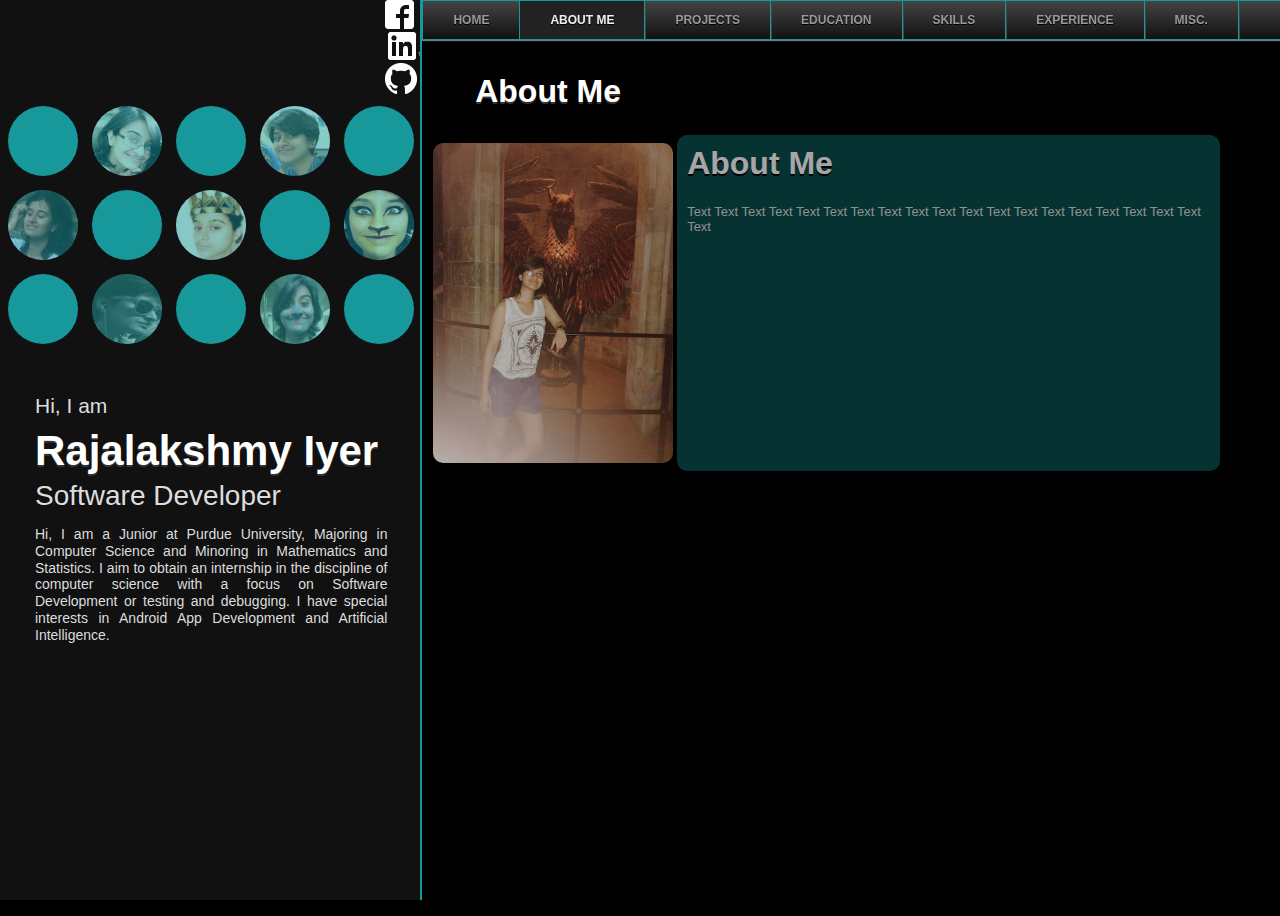
==== about.html @ 05690beb "updated skills page error" ====
<html>

	<head>
		<meta http-equiv="Content-Type" content="text/html; charset=iso-8859-1">
		<title>Rajalakshmy Iyer</title>
		<link href="hStyle.css" rel="stylesheet" type="text/css">
	</head>

	<body>

		<div id="main">
		<!-- Header -->
						<div>
						<a style="padding-left: 27.5em;" target="_blank" title="find me on Facebook" href="https://www.facebook.com/supriya.iyer.16"><img alt="follow me on facebook" src="FB-f-Logo__white_29.png" border=0></a>
						<a style="padding-left: 27.7em; " target="_blank" title="find me on LinkedIn" href="https://www.linkedin.com/in/rajalakshmy-iyer-6a74203a "><img alt="follow me on linkedin" src="In-White-28px-TM.png" border=0></a>
						<a style="padding-left: 27.5em; " target="_blank" title="find me on Github" href="https://github.com/iyer18"><img alt="follow me on github" src="GitHub-Mark-Light-32px.png" border=0></a>
						</div>
						<div>
							<table style="width:100%;">
							  <tr>
							    <th><div id="circle"></div></th>
							    <th><div id="circle">
								<img style="width: 70px; height:70px; border-radius: 50%; opacity: 0.5;" src="images/IMG_6390.jpg"></div></th> 
							    <th><div id="circle"></div></th>
							    <th><div id="circle">
								<img style="width: 70px; height:70px; border-radius: 50%; opacity: 0.5;" src="images/IMG_3269.jpg"></div></th> 
							    <th><div id="circle"></div></th>
							  </tr>
							  <tr>
							    <td><div id="circle">
								<img style="width: 70px; height:70px; border-radius: 50%; opacity: 0.5;" src="images/IMG_7137.jpg"></div></td>
							    <td><div id="circle"></div></td> 
							    <td><div id="circle">
								<img style="width: 70px; height:70px; border-radius: 50%; opacity: 0.5;" src="images/IMG_6362.jpg"></div></td>
							    <th><div id="circle"></div></th> 
							    <th><div id="circle">
								<img style="width: 70px; height:70px; border-radius: 50%; opacity: 0.5;" src="images/IMG_5971.jpg"></div></th>
							  </tr>
							  <tr>
							    <td><div id="circle"></div></td>
							    <td><div id="circle">
								<img style="width: 70px; height:70px; border-radius: 50%; opacity: 0.5;" src="images/IMG_6397.jpg"></div></td> 
							    <td><div id="circle"></div></td>
							    <th><div id="circle">
								<img style="width: 70px; height:70px; border-radius: 50%; opacity: 0.5;" src="images/IMG_5678.jpg"></div></th> 
							    <th><div id="circle"></div></th>
							  </tr>
							</table>
						</div>

						<header id="header">
						<h3> Hi, I am </h3>
						<h1>Rajalakshmy Iyer</h1>
						<h2>Software Developer</h2>
						<p>Hi, I am a Junior at Purdue University, Majoring in Computer Science and Minoring in Mathematics and Statistics. I aim to obtain an internship in the discipline of computer science with a focus on Software Development or testing and debugging. I have special interests in Android App Development and Artificial Intelligence.</p>
						</header>


		</div>
		<div id="top">
			<ul id="menu">
	    		<li><a href="index.html">Home</a></li>
			    <li><a class="active" href="about.html">About Me</a></li>
	    		<li><a href="projects.html" data-transition="turn">Projects</a></li>
			    <li><a href="edu.html">Education</a></li>
			    <li><a href="skills.html">Skills</a></li>
			    <li><a href="exp.html">Experience</a></li>
			    <li><a href="misc.html">Misc.</a></li>


			</ul>

		</div>
		

		<div id="side">
			<div id="page2">
				<table>
				  	<tr>
				  		<th><h1>About Me</h1></th>
						<th></th>
				  	</tr>
				  	<tr>
					  	<td>
							<img style="margin-left:10px; height:20em; border-radius: 10px; opacity: 0.7;display: inline-block;float: left;" src="images/IMG_4075.jpg">	</td>
						<td>

							<div id="contentBox">
								<h1>About Me </h1>
								<p>Text Text Text Text Text Text Text Text Text Text Text Text Text Text Text Text Text Text Text Text <br><br><br><br><br><br><br><br><br><br><br></p>
							</div> </td>
					</tr>
				</table>
				<br><br><br>
			</div>
		</div>		
	</body>

</html>

<!--<ul>
								<li>&#9990 Call:	(765)-479-5419  </li>
								<li>&#9993 Email: iyer18@purdue.edu</li>
								<li>&#9997 Address:	Room 219, Wiley Hall,<br>500 North Martin Jischke Drive, <br>West Lafayette, IN 47906-4227</li>
								<li>&#9814 GPA: 3.61/4.00</li>
							</ul>
							<div id="centerDoc">
			<h1>Projects!</h1>
			<p>Hi, I am a Junior at Purdue University, Majoring in Computer Science and Minoring in Mathematics and Statistics. I aim to obtain an internship in the discipline of computer science with a focus on Software development, product development or testing and debugging. I have  special interests in IOS App Development and Artificial Intelligence.</p>
			<p> Thank you for taking to time to search me up, and I hope this website provides you with what you are looking for. Please take a look at the projects section to see my work.<br><br><br><br><br><br><br><br><br></p>
		</div>

		<div id="info">
			<ul> 
				<li style="padding: 20px 30px;">&#9990 Call:	(765)-479-5419  </li>
				<li style="padding: 20px 30px;">&#9993 Email: iyer18@purdue.edu</li>
				<li style="padding: 20px 30px;">&#9997 Address:	Room 219, Wiley Hall,<br>500 North Martin Jischke Drive, <br>West Lafayette, IN 47906-4227</li>
				<li style="padding: 20px 30px;">&#9814 GPA: 3.61/4.00</li>

			</ul>
		</div>

		
		<div id="name">
			<h1>Rajalakshmy Iyer<br><span style="font-size: 13px; color: #aaaaaa">Software Developer</span></h1>
		</div>
							-->
---- hStyle.css ----
/* Generic Selectors */

body {
	font-family: Helvetica, "Helvetica", Helvetica, sans-serif;
	font-size: 14px;
	color: #262275;
	background-color: #000000;
	height: 100%;
}
p {
	width: 95%;
}
h1 {
    text-shadow: 0 2px 0 #333;
    color: #fff;
}

img: {
    border-radius: 50%;
}
hr { 
    margin-left: -25em;
    margin-right:0;
    border: 1px solid #17999b;
}
table {
    width: 99%;
}



/************************* ID's *************************/


#top {
    position: fixed;
    top:0;
	margin-left: 29.6em;
    background-color: #000000;
}
#side {
    position: absolute;
    top: 2em; 
    left:30em;
    z-index: -1;
    background-color: #000;

}

/************************* Pages *************************/
#page1 {
    margin-left: 19em; 

}
#page2 {
    margin-top: 3em; 

}
#page3 {
    margin-top: 3em; 
    text-align: left;



}

/************************* Content Box *************************/

#contentBox {
    height: 21em;
    width: 100%;
    background-color: rgba(23, 153, 155, 0.5);
    opacity: 0.65;
    border-radius: 10px;

}
#contentBox h1{
    padding-right: 10px;
    padding-top: 10px;
    padding-left: 10px;
    text-shadow: 0 2px 0 #000;
    color: #fff;    
}
#contentBox h2{
    padding-right: 10px;
    padding-top: 10px;
    padding-left: 10px;
    text-shadow: 0 2px 0 #000;
    color: #fff;    
}
#contentBox h5{

    padding-left: 10px;
    padding-right: 10px;
    text-shadow: 0 1px 0 #000;
    color: #eee;    
}
#contentBox p{
    font-size: 13px; 
    padding-left: 10px;
    color: #ddd;
}

/************************* Menu Bar *************************/

#menu, #menu ul {
    margin: 0;
    padding: 0;
    list-style: none;
}
#menu {
    width: 110%;
    margin: 0px auto;
    border: 1px solid #17999b;
    background-color: #111;
    background-image: linear-gradient(#444, #111);
    box-shadow: 0 1px 1px #777;
}
#menu:before,
#menu:after {
    content: "";
    display: table;
}

#menu:after {
    clear: both;
}

#menu {
    zoom:1;
}
#menu li {
    float: left;
    border-right: 1px solid #17999b;
    box-shadow: 1px 0 0 #444;
    position: relative;
}

#menu a {
    float: left;
    padding: 12px 30px;
    color: #999;
    text-transform: uppercase;
    font: bold 12px Arial, Helvetica;
    text-decoration: none;
    text-shadow: 0 1px 0 #000;
}

#menu li:hover > a {
    color: #fafafa;
}

*html #menu li a:hover { /* IE6 only */
    color: #fafafa;
}
#menu ul {
    margin: 20px 0 0 0;
    _margin: 0; /*IE6 only*/
    opacity: 0;
    visibility: hidden;
    position: absolute;
    top: 38px;
    left: 0;
    z-index: 1;    
    background: #444;   
    background: linear-gradient(#444, #111);
    box-shadow: 0 -1px 0 rgba(255,255,255,.3);  
    border-radius: 3px;
    transition: all .2s ease-in-out;
}

#menu li:hover > ul {
    opacity: 1;
    visibility: visible;
    margin: 0;
}

#menu ul ul {
    top: 0;
    left: 150px;
    margin: 0 0 0 20px;
    _margin: 0; /*IE6 only*/
    box-shadow: -1px 0 0 rgba(255,255,255,.3);      
}

#menu ul li {
    float: none;
    display: block;
    border: 0;
    _line-height: 0; /*IE6 only*/
    box-shadow: 0 1px 0 #111, 0 2px 0 #17999b;
}

#menu ul li:last-child {   
    box-shadow: none;    
}

#menu ul a {    
    padding: 10px;
    width: 130px;
    _height: 10px; /*IE6 only*/
    display: block;
    white-space: nowrap;
    float: none;
    text-transform: none;
}

#menu ul a:hover {
    background-color: #0186ba;
    background-image: linear-gradient(#04acec, #0186ba);
}
#menu ul li:first-child > a {
    border-radius: 3px 3px 0 0;
}

#menu ul li:first-child > a:after {
    content: '';
    position: absolute;
    left: 10px;
    top: -6px;
    border-left: 6px solid transparent;
    border-right: 6px solid transparent;
    border-bottom: 6px solid #444;
}

#menu ul ul li:first-child a:after {
    left: -6px;
    top: 50%;
    margin-top: -6px;
    border-left: 0; 
    border-bottom: 6px solid transparent;
    border-top: 6px solid transparent;
    border-right: 6px solid #3b3b3b;
}

#menu ul li:first-child a:hover:after {
    border-bottom-color: #04acec; 
}

#menu ul ul li:first-child a:hover:after {
    border-right-color: #0299d3; 
    border-bottom-color: transparent;   
}

#menu ul li:last-child > a {
    border-radius: 0 0 3px 3px;
}
#menu .active {
    background-color: #222;
    color: #eee;
}

/************************* Side Bar *************************/


#main {
		position: fixed;
		top: 0;
		width: 30em;
		height: 100%;
		/*background-image: url("IMG_4075.jpg");*/
		background: #111111;
		outline: 0;
		text-align: left;
		visibility: visible;
		z-index: 10000;
		left: 0;
		font-family:  Helvetica, sans-serif;
		font-weight: 400;
		font-size: 1em;
		color: #17999b;
		border-right: 2px solid #17999b;
		overflow:hidden;

}

#header {
	font-weight: 400;
	line-height: 0.5;
	margin-top: 1em;
	margin-left: 1.5em;
	color: #dddddd;
	padding: 1em 1em 1em 1em ;

}
#header h1 {
	font-size: 3em;
	font-weight: 700;
}
#header h2 {
	font-size: 2em;
	font-weight: 500;
}
#header h3 {
	font-size: 1.5em;
	font-weight: 300;
}
#header p {
	line-height: 1.2em;
	text-align: justify;
}
#images {
	margin-top: 5em;
	background: #17999b;
}
#circle {
	width: 70px;
	height: 70px;
	background: #17999b;
	-moz-border-radius: 50px;
	-webkit-border-radius: 50px;
	border-radius: 50px;
	margin: 5px;

}
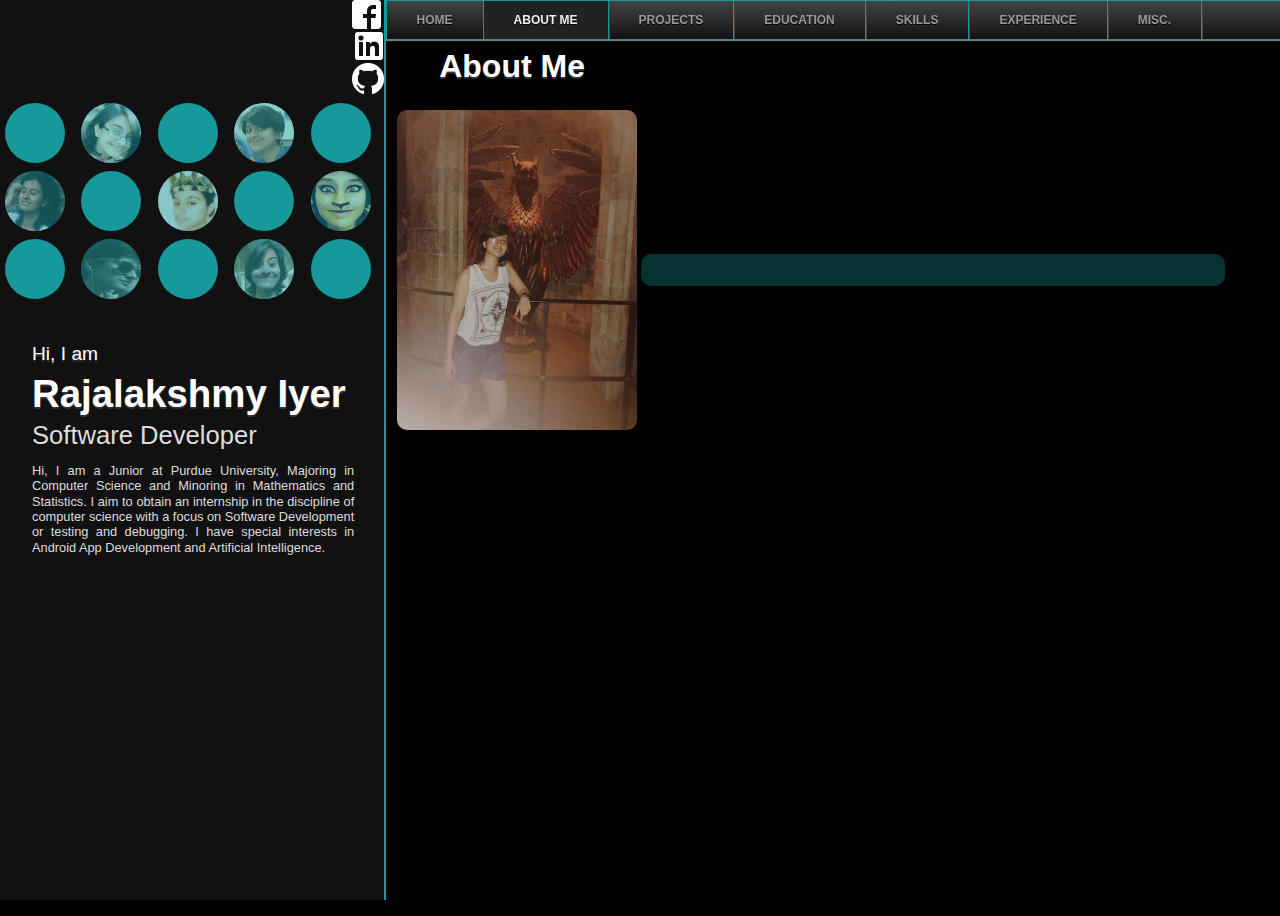
==== commit b6a50012: "resized and wrapped" ====
--- a/about.html
+++ b/about.html
@@ -20,29 +20,29 @@
 							  <tr>
 							    <th><div id="circle"></div></th>
 							    <th><div id="circle">
-								<img style="width: 70px; height:70px; border-radius: 50%; opacity: 0.5;" src="images/IMG_6390.jpg"></div></th> 
+								<img style="width: 60px; height:60px; border-radius: 50%; opacity: 0.5;" src="images/IMG_6390.jpg"></div></th> 
 							    <th><div id="circle"></div></th>
 							    <th><div id="circle">
-								<img style="width: 70px; height:70px; border-radius: 50%; opacity: 0.5;" src="images/IMG_3269.jpg"></div></th> 
+								<img style="width: 60px; height:60px; border-radius: 50%; opacity: 0.5;" src="images/IMG_3269.jpg"></div></th> 
 							    <th><div id="circle"></div></th>
 							  </tr>
 							  <tr>
 							    <td><div id="circle">
-								<img style="width: 70px; height:70px; border-radius: 50%; opacity: 0.5;" src="images/IMG_7137.jpg"></div></td>
+								<img style="width: 60px; height:60px; border-radius: 50%; opacity: 0.5;" src="images/IMG_7137.jpg"></div></td>
 							    <td><div id="circle"></div></td> 
 							    <td><div id="circle">
-								<img style="width: 70px; height:70px; border-radius: 50%; opacity: 0.5;" src="images/IMG_6362.jpg"></div></td>
+								<img style="width: 60px; height:60px; border-radius: 50%; opacity: 0.5;" src="images/IMG_6362.jpg"></div></td>
 							    <th><div id="circle"></div></th> 
 							    <th><div id="circle">
-								<img style="width: 70px; height:70px; border-radius: 50%; opacity: 0.5;" src="images/IMG_5971.jpg"></div></th>
+								<img style="width: 60px; height:60px; border-radius: 50%; opacity: 0.5;" src="images/IMG_5971.jpg"></div></th>
 							  </tr>
 							  <tr>
 							    <td><div id="circle"></div></td>
 							    <td><div id="circle">
-								<img style="width: 70px; height:70px; border-radius: 50%; opacity: 0.5;" src="images/IMG_6397.jpg"></div></td> 
+								<img style="width: 60px; height:60px; border-radius: 50%; opacity: 0.5;" src="images/IMG_6397.jpg"></div></td> 
 							    <td><div id="circle"></div></td>
 							    <th><div id="circle">
-								<img style="width: 70px; height:70px; border-radius: 50%; opacity: 0.5;" src="images/IMG_5678.jpg"></div></th> 
+								<img style="width: 60px; height:60px; border-radius: 50%; opacity: 0.5;" src="images/IMG_5678.jpg"></div></th> 
 							    <th><div id="circle"></div></th>
 							  </tr>
 							</table>
--- a/hStyle.css
+++ b/hStyle.css
@@ -14,6 +14,10 @@
     text-shadow: 0 2px 0 #333;
     color: #fff;
 }
+h3 {
+    text-shadow: 0 2px 0 #333;
+    color: #fff;
+}
 
 img: {
     border-radius: 50%;
@@ -35,29 +39,29 @@
 #top {
     position: fixed;
     top:0;
-	margin-left: 29.6em;
+	margin-left: 29.5%;
     background-color: #000000;
+    min-width: 600px;
 }
 #side {
     position: absolute;
-    top: 2em; 
-    left:30em;
+    top: 2vh; 
+    left:30vw;
     z-index: -1;
     background-color: #000;
-
 }
 
 /************************* Pages *************************/
 #page1 {
-    margin-left: 19em; 
+    margin-left: 45vh; 
 
 }
 #page2 {
-    margin-top: 3em; 
+    margin-top: 3vh; 
 
 }
 #page3 {
-    margin-top: 3em; 
+    margin-top: 3vh; 
     text-align: left;
 
 
@@ -67,11 +71,12 @@
 /************************* Content Box *************************/
 
 #contentBox {
-    height: 21em;
+    height: 2em;
     width: 100%;
     background-color: rgba(23, 153, 155, 0.5);
     opacity: 0.65;
     border-radius: 10px;
+    overflow-y: auto;
 
 }
 #contentBox h1{
@@ -96,7 +101,7 @@
     color: #eee;    
 }
 #contentBox p{
-    font-size: 13px; 
+    font-size: 14px; 
     padding-left: 10px;
     color: #ddd;
 }
@@ -256,7 +261,7 @@
 #main {
 		position: fixed;
 		top: 0;
-		width: 30em;
+		width: 30vw;
 		height: 100%;
 		/*background-image: url("IMG_4075.jpg");*/
 		background: #111111;
@@ -267,10 +272,10 @@
 		left: 0;
 		font-family:  Helvetica, sans-serif;
 		font-weight: 400;
-		font-size: 1em;
+		font-size: 1vw;
 		color: #17999b;
 		border-right: 2px solid #17999b;
-		overflow:hidden;
+		overflow:auto;
 
 }
 
@@ -304,12 +309,12 @@
 	background: #17999b;
 }
 #circle {
-	width: 70px;
-	height: 70px;
+	width: 60px;
+	height: 60px;
 	background: #17999b;
 	-moz-border-radius: 50px;
 	-webkit-border-radius: 50px;
 	border-radius: 50px;
-	margin: 5px;
-
-}
+	margin: 2px;
+
+}
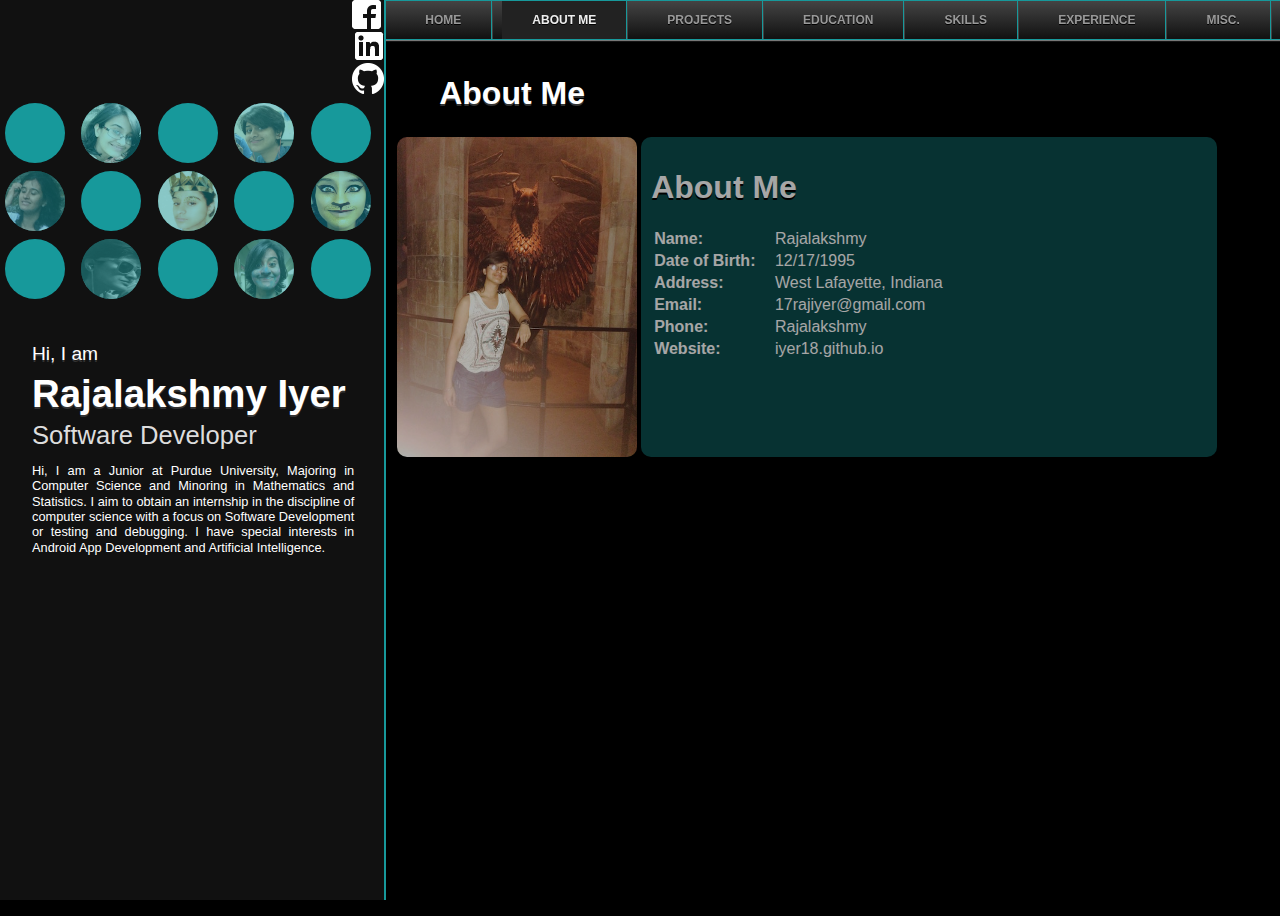
==== commit f5591991: "filled in about me page" ====
--- a/about.html
+++ b/about.html
@@ -85,9 +85,34 @@
 							<img style="margin-left:10px; height:20em; border-radius: 10px; opacity: 0.7;display: inline-block;float: left;" src="images/IMG_4075.jpg">	</td>
 						<td>
 
-							<div id="contentBox">
+							<div id="contentBox" style="width: 45vw;">
 								<h1>About Me </h1>
-								<p>Text Text Text Text Text Text Text Text Text Text Text Text Text Text Text Text Text Text Text Text <br><br><br><br><br><br><br><br><br><br><br></p>
+								<table style="margin:10px; width: 25vw;">
+									<tr>
+										<td><strong>Name:</strong></td>
+										<td>Rajalakshmy</td>
+									</tr>
+									<tr>
+										<td><strong>Date of Birth:</strong></td>
+										<td>12/17/1995</td>
+									</tr>
+									<tr>
+										<td><strong>Address:</strong></td>
+										<td>West Lafayette, Indiana</td>
+									</tr>
+									<tr>
+										<td><strong>Email:</strong></td>
+										<td>17rajiyer@gmail.com</td>
+									</tr>
+									<tr>
+										<td><strong>Phone:</strong></td>
+										<td>Rajalakshmy</td>
+									</tr>
+									<tr>
+										<td><strong>Website:</strong></td>
+										<td>iyer18.github.io</td>
+									</tr>
+								</table>
 							</div> </td>
 					</tr>
 				</table>
@@ -96,32 +121,4 @@
 		</div>		
 	</body>
 
-</html>
-
-<!--<ul>
-								<li>&#9990 Call:	(765)-479-5419  </li>
-								<li>&#9993 Email: iyer18@purdue.edu</li>
-								<li>&#9997 Address:	Room 219, Wiley Hall,<br>500 North Martin Jischke Drive, <br>West Lafayette, IN 47906-4227</li>
-								<li>&#9814 GPA: 3.61/4.00</li>
-							</ul>
-							<div id="centerDoc">
-			<h1>Projects!</h1>
-			<p>Hi, I am a Junior at Purdue University, Majoring in Computer Science and Minoring in Mathematics and Statistics. I aim to obtain an internship in the discipline of computer science with a focus on Software development, product development or testing and debugging. I have  special interests in IOS App Development and Artificial Intelligence.</p>
-			<p> Thank you for taking to time to search me up, and I hope this website provides you with what you are looking for. Please take a look at the projects section to see my work.<br><br><br><br><br><br><br><br><br></p>
-		</div>
-
-		<div id="info">
-			<ul> 
-				<li style="padding: 20px 30px;">&#9990 Call:	(765)-479-5419  </li>
-				<li style="padding: 20px 30px;">&#9993 Email: iyer18@purdue.edu</li>
-				<li style="padding: 20px 30px;">&#9997 Address:	Room 219, Wiley Hall,<br>500 North Martin Jischke Drive, <br>West Lafayette, IN 47906-4227</li>
-				<li style="padding: 20px 30px;">&#9814 GPA: 3.61/4.00</li>
-
-			</ul>
-		</div>
-
-		
-		<div id="name">
-			<h1>Rajalakshmy Iyer<br><span style="font-size: 13px; color: #aaaaaa">Software Developer</span></h1>
-		</div>
-							-->+</html>--- a/hStyle.css
+++ b/hStyle.css
@@ -8,7 +8,8 @@
 	height: 100%;
 }
 p {
-	width: 95%;
+	color: #fff;
+    width: 95%;
 }
 h1 {
     text-shadow: 0 2px 0 #333;
@@ -28,6 +29,7 @@
     border: 1px solid #17999b;
 }
 table {
+    color: #fff;
     width: 99%;
 }
 
@@ -39,13 +41,13 @@
 #top {
     position: fixed;
     top:0;
-	margin-left: 29.5%;
+	margin-left: 29.4vw;
     background-color: #000000;
     min-width: 600px;
 }
 #side {
     position: absolute;
-    top: 2vh; 
+    top: 4vh; 
     left:30vw;
     z-index: -1;
     background-color: #000;
@@ -57,21 +59,25 @@
 
 }
 #page2 {
-    margin-top: 3vh; 
+    margin-top: 4vh; 
 
 }
 #page3 {
-    margin-top: 3vh; 
+    margin-top: 4vh; 
     text-align: left;
 
-
+}
+#page7 {
+    margin-top: 45vh; 
+    margin-left: 25vw; 
+    width: 30vw;
 
 }
 
 /************************* Content Box *************************/
 
 #contentBox {
-    height: 2em;
+    height: 20em;
     width: 100%;
     background-color: rgba(23, 153, 155, 0.5);
     opacity: 0.65;
@@ -101,6 +107,11 @@
     color: #eee;    
 }
 #contentBox p{
+    font-size: 14px; 
+    padding-left: 10px;
+    color: #ddd;
+}
+#contentBox ul, li{
     font-size: 14px; 
     padding-left: 10px;
     color: #ddd;
@@ -318,3 +329,79 @@
 	margin: 2px;
 
 }
+
+/************************* Skill Bar *************************/
+
+
+.skillbar {
+    position:relative;
+    display:block;
+    margin-bottom:15px;
+    width:100%;
+    background:#eee;
+    height:35px;
+    border-radius:3px;
+    -moz-border-radius:3px;
+    -webkit-border-radius:3px;
+    -webkit-transition:0.4s linear;
+    -moz-transition:0.4s linear;
+    -ms-transition:0.4s linear;
+    -o-transition:0.4s linear;
+    transition:0.4s linear;
+    -webkit-transition-property:width, background-color;
+    -moz-transition-property:width, background-color;
+    -ms-transition-property:width, background-color;
+    -o-transition-property:width, background-color;
+    transition-property:width, background-color;
+}
+
+.skillbar-title {
+    position:absolute;
+    top:0;
+    left:0;
+    width:10vw;
+    font-weight:bold;
+    font-size:13px;
+    color:#ffffff;
+    background-color: rgba(23, 153, 155, 0.5);
+    -webkit-border-top-left-radius:3px;
+    -webkit-border-bottom-left-radius:4px;
+    -moz-border-radius-topleft:3px;
+    -moz-border-radius-bottomleft:3px;
+    border-top-left-radius:3px;
+    border-bottom-left-radius:3px;
+}
+
+.skillbar-title span {
+    display:block;
+    background:rgba(0, 0, 0, 0.1);
+    padding:0 20px;
+    height:35px;
+    line-height:35px;
+    -webkit-border-top-left-radius:3px;
+    -webkit-border-bottom-left-radius:3px;
+    -moz-border-radius-topleft:3px;
+    -moz-border-radius-bottomleft:3px;
+    border-top-left-radius:3px;
+    border-bottom-left-radius:3px;
+}
+
+.skillbar-bar {
+    height:35px;
+    width: 0px;
+    background:#5CC3C3;;
+    border-radius:3px;
+    -moz-border-radius:3px;
+    -webkit-border-radius:3px;
+}
+
+.skill-bar-percent {
+    position:absolute;
+    right:10px;
+    top:0;
+    font-size:11px;
+    height:35px;
+    line-height:35px;
+    color:#ffffff;
+    color:rgba(0, 0, 0, 0.4);
+}
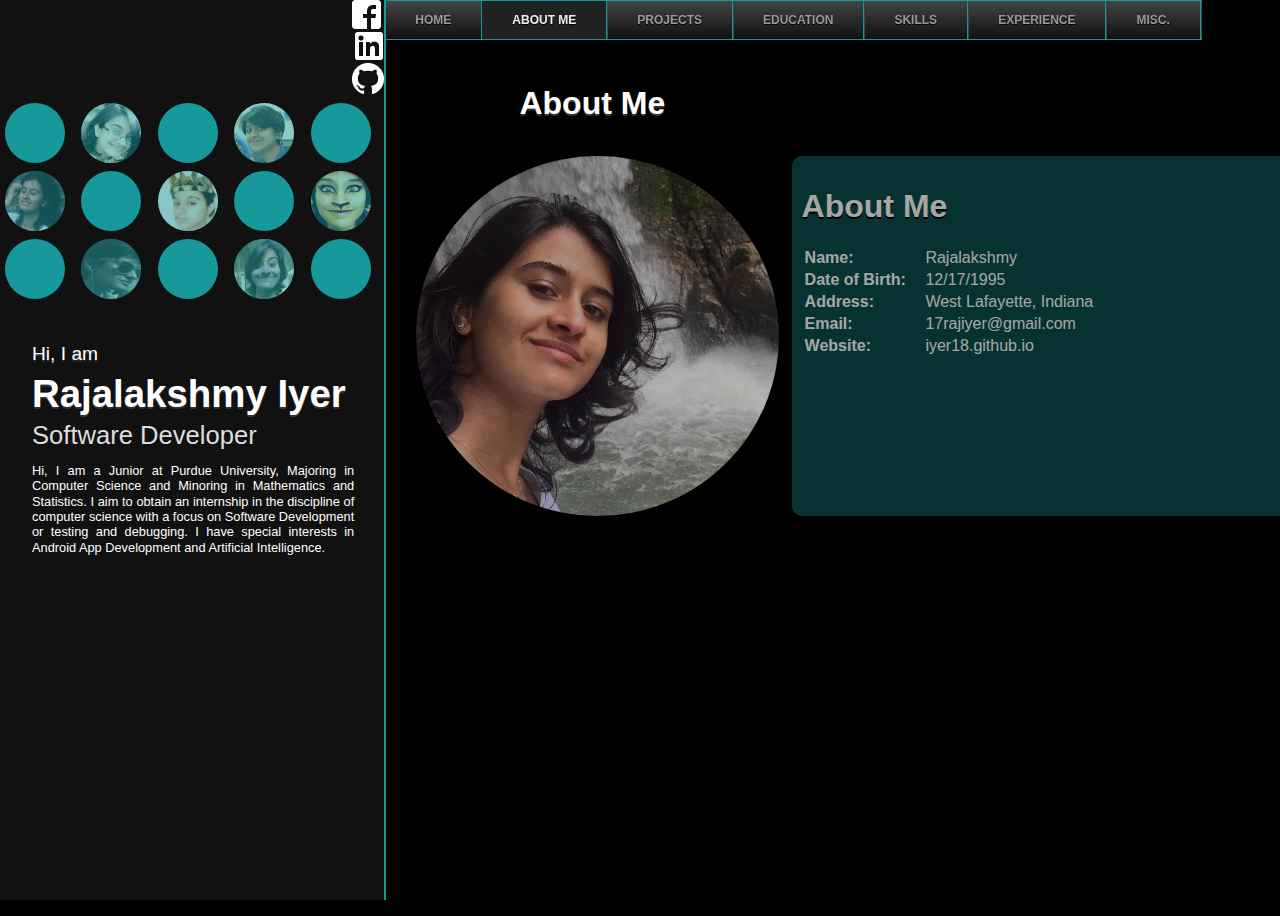
==== commit a9163a02: "another attempt at projects page" ====
--- a/about.html
+++ b/about.html
@@ -75,17 +75,17 @@
 
 		<div id="side">
 			<div id="page2">
-				<table>
+				<table style="padding: 10px;">
 				  	<tr>
 				  		<th><h1>About Me</h1></th>
 						<th></th>
 				  	</tr>
 				  	<tr>
-					  	<td>
-							<img style="margin-left:10px; height:20em; border-radius: 10px; opacity: 0.7;display: inline-block;float: left;" src="images/IMG_4075.jpg">	</td>
+					  	<td style="padding: 10px;">
+							<img style="margin-left:10px; height:40vh; border-radius: 50%; opacity: 0.7;display: inline-block;float: left;" src="images/IMG_7069.jpg">	</td>
 						<td>
 
-							<div id="contentBox" style="width: 45vw;">
+							<div id="contentBox" style="width: 40vw; height: 40vh;">
 								<h1>About Me </h1>
 								<table style="margin:10px; width: 25vw;">
 									<tr>
@@ -105,10 +105,6 @@
 										<td>17rajiyer@gmail.com</td>
 									</tr>
 									<tr>
-										<td><strong>Phone:</strong></td>
-										<td>Rajalakshmy</td>
-									</tr>
-									<tr>
 										<td><strong>Website:</strong></td>
 										<td>iyer18.github.io</td>
 									</tr>
--- a/hStyle.css
+++ b/hStyle.css
@@ -3,7 +3,7 @@
 body {
 	font-family: Helvetica, "Helvetica", Helvetica, sans-serif;
 	font-size: 14px;
-	color: #262275;
+	color: #fff;
 	background-color: #000000;
 	height: 100%;
 }
@@ -32,25 +32,46 @@
     color: #fff;
     width: 99%;
 }
+button {
+    width: 12vw;
+    height: 6vh;
+    background: #5CC3C3;
+    border: 1px solid #5CC3C3;
+    color: #fff;
+}
+
+button > img {
+  height: 2.5vh;
+}
+
+/* Add this to align vertically */
+button > img,
+button > span {
+  vertical-align: middle;
+}
+
 
 
 
 /************************* ID's *************************/
 
-
+#wrap {
+      overflow: hidden;
+}
 #top {
     position: fixed;
     top:0;
 	margin-left: 29.4vw;
     background-color: #000000;
     min-width: 600px;
+    overflow: hidden;
+    z-index: 2;
 }
 #side {
     position: absolute;
     top: 4vh; 
     left:30vw;
-    z-index: -1;
-    background-color: #000;
+    z-index: 1;
 }
 
 /************************* Pages *************************/
@@ -63,8 +84,7 @@
 
 }
 #page3 {
-    margin-top: 4vh; 
-    text-align: left;
+    margin: 4vh 5vh 2vh 7vh; 
 
 }
 #page7 {
@@ -73,6 +93,8 @@
     width: 30vw;
 
 }
+
+
 
 /************************* Content Box *************************/
 
@@ -113,9 +135,93 @@
 }
 #contentBox ul, li{
     font-size: 14px; 
-    padding-left: 10px;
     color: #ddd;
 }
+
+/************************* tiles **************************/
+
+
+.tile {
+    width: 13em;
+    height: 11em;
+    line-height: 12em;
+    text-align: center;
+    vertical-align: middle;
+    background: #5CC3C3;
+    border: 1px solid #eeeeee;
+    transition: all 0.3s ease-out;
+    cursor: pointer;
+    opacity: 1;
+    float: left;
+}
+a:link {
+    color: #fff;
+}
+a:visited {
+    color: #fff;
+}
+.tile:hover {
+    opacity: 0.5;
+}
+
+.overlay {
+  position: fixed;
+  top: 0;
+  bottom: 0;
+  left: 0;
+  right: 0;
+  background: rgba(0, 0, 0, 0.7);
+  transition: opacity 500ms;
+  opacity: 0;
+  z-index: -1;
+}
+.overlay:target {
+  visibility: visible;
+  opacity: 1;
+  z-index: 3;
+}
+
+.popup {
+  margin: 25vh auto;
+  left: 15vw;
+  padding: 20px;
+  background: #fff;
+  border-radius: 5px;
+  width: 55%;
+  position: relative;
+  transition: all 5s ease-in-out;
+}
+
+.popup h1 {
+  margin-top: 0;
+  color: #5CC3C3;
+  font-family: Tahoma, Arial, sans-serif;
+  text-shadow: none;
+}
+.popup .close {
+  position: absolute;
+  top: 20px;
+  right: 30px;
+  transition: all 200ms;
+  font-size: 30px;
+  font-weight: bold;
+  text-decoration: none;
+  color: #333;
+}
+.popup .close:hover {
+  color: #17999b;
+}
+.popup .content {
+  color: #17999b;
+  max-height: 40%;
+  overflow: auto;
+}
+.popup .content p{
+  color: #17999b;
+}
+
+
+
 
 /************************* Menu Bar *************************/
 
@@ -123,6 +229,7 @@
     margin: 0;
     padding: 0;
     list-style: none;
+    z-index: 2;
 }
 #menu {
     width: 110%;
@@ -142,9 +249,6 @@
     clear: both;
 }
 
-#menu {
-    zoom:1;
-}
 #menu li {
     float: left;
     border-right: 1px solid #17999b;
@@ -166,18 +270,14 @@
     color: #fafafa;
 }
 
-*html #menu li a:hover { /* IE6 only */
-    color: #fafafa;
-}
 #menu ul {
     margin: 20px 0 0 0;
-    _margin: 0; /*IE6 only*/
     opacity: 0;
     visibility: hidden;
     position: absolute;
     top: 38px;
     left: 0;
-    z-index: 1;    
+    z-index: 2;    
     background: #444;   
     background: linear-gradient(#444, #111);
     box-shadow: 0 -1px 0 rgba(255,255,255,.3);  
@@ -185,82 +285,6 @@
     transition: all .2s ease-in-out;
 }
 
-#menu li:hover > ul {
-    opacity: 1;
-    visibility: visible;
-    margin: 0;
-}
-
-#menu ul ul {
-    top: 0;
-    left: 150px;
-    margin: 0 0 0 20px;
-    _margin: 0; /*IE6 only*/
-    box-shadow: -1px 0 0 rgba(255,255,255,.3);      
-}
-
-#menu ul li {
-    float: none;
-    display: block;
-    border: 0;
-    _line-height: 0; /*IE6 only*/
-    box-shadow: 0 1px 0 #111, 0 2px 0 #17999b;
-}
-
-#menu ul li:last-child {   
-    box-shadow: none;    
-}
-
-#menu ul a {    
-    padding: 10px;
-    width: 130px;
-    _height: 10px; /*IE6 only*/
-    display: block;
-    white-space: nowrap;
-    float: none;
-    text-transform: none;
-}
-
-#menu ul a:hover {
-    background-color: #0186ba;
-    background-image: linear-gradient(#04acec, #0186ba);
-}
-#menu ul li:first-child > a {
-    border-radius: 3px 3px 0 0;
-}
-
-#menu ul li:first-child > a:after {
-    content: '';
-    position: absolute;
-    left: 10px;
-    top: -6px;
-    border-left: 6px solid transparent;
-    border-right: 6px solid transparent;
-    border-bottom: 6px solid #444;
-}
-
-#menu ul ul li:first-child a:after {
-    left: -6px;
-    top: 50%;
-    margin-top: -6px;
-    border-left: 0; 
-    border-bottom: 6px solid transparent;
-    border-top: 6px solid transparent;
-    border-right: 6px solid #3b3b3b;
-}
-
-#menu ul li:first-child a:hover:after {
-    border-bottom-color: #04acec; 
-}
-
-#menu ul ul li:first-child a:hover:after {
-    border-right-color: #0299d3; 
-    border-bottom-color: transparent;   
-}
-
-#menu ul li:last-child > a {
-    border-radius: 0 0 3px 3px;
-}
 #menu .active {
     background-color: #222;
     color: #eee;
@@ -327,7 +351,6 @@
 	-webkit-border-radius: 50px;
 	border-radius: 50px;
 	margin: 2px;
-
 }
 
 /************************* Skill Bar *************************/
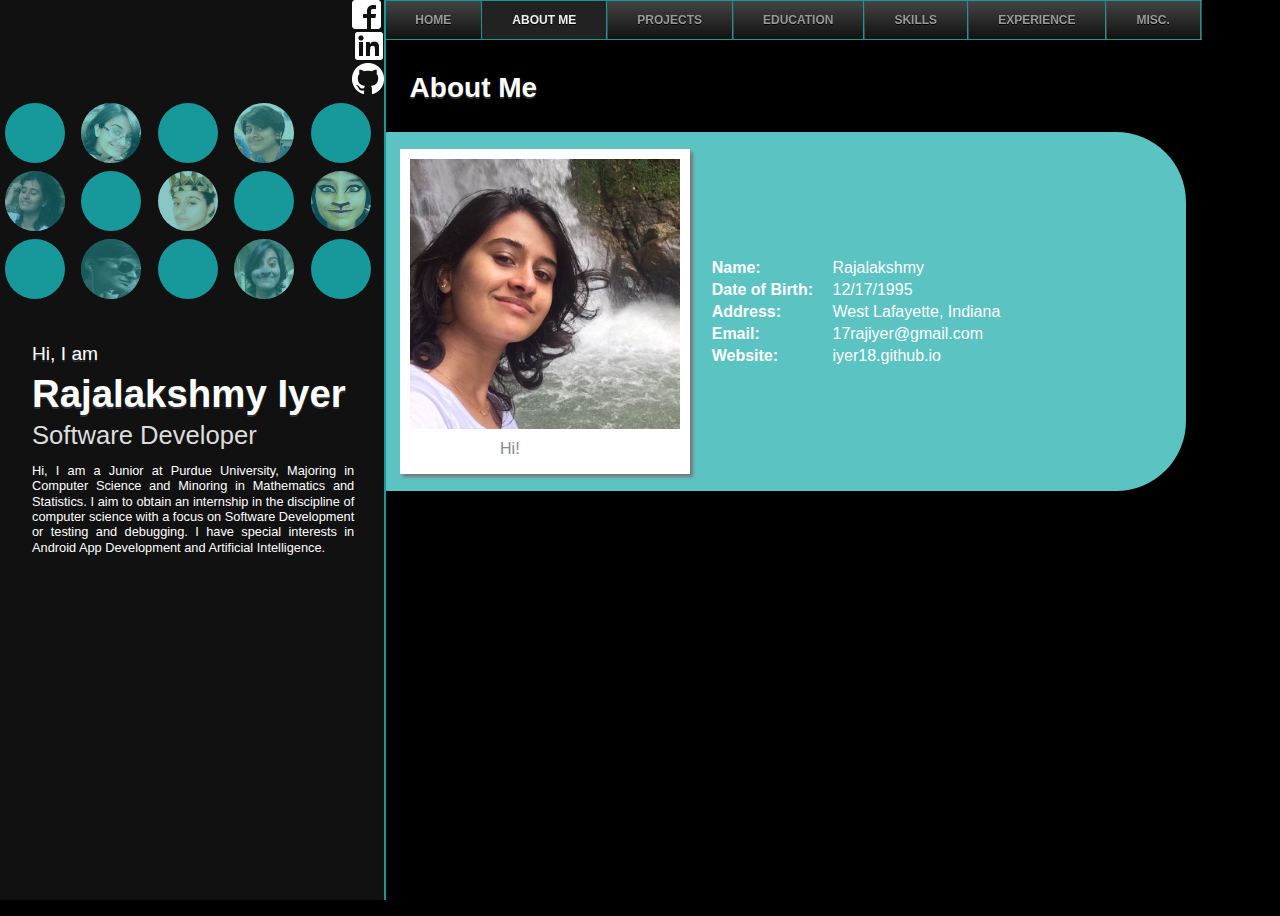
==== commit ebb72a4e: "added more projects" ====
--- a/about.html
+++ b/about.html
@@ -16,7 +16,7 @@
 						<a style="padding-left: 27.5em; " target="_blank" title="find me on Github" href="https://github.com/iyer18"><img alt="follow me on github" src="GitHub-Mark-Light-32px.png" border=0></a>
 						</div>
 						<div>
-							<table style="width:100%;">
+							<table style="width:30vw;">
 							  <tr>
 							    <th><div id="circle"></div></th>
 							    <th><div id="circle">
@@ -74,19 +74,13 @@
 		
 
 		<div id="side">
-			<div id="page2">
-				<table style="padding: 10px;">
-				  	<tr>
-				  		<th><h1>About Me</h1></th>
-						<th></th>
-				  	</tr>
-				  	<tr>
-					  	<td style="padding: 10px;">
-							<img style="margin-left:10px; height:40vh; border-radius: 50%; opacity: 0.7;display: inline-block;float: left;" src="images/IMG_7069.jpg">	</td>
-						<td>
-
-							<div id="contentBox" style="width: 40vw; height: 40vh;">
-								<h1>About Me </h1>
+			<div id="page6">
+			<h1 style="padding-left: 7vw;">About Me </h1>
+				<div class="note" style="width: 60vw; border-radius: 70px; padding-left: 6vw;">
+					<table>
+						<tr>
+							<td><div class="polaroid"><p>Hi!</p><img src="images/IMG_7069.jpg" style="height:30vh; width:30vh; " /></div></td>
+							<td>
 								<table style="margin:10px; width: 25vw;">
 									<tr>
 										<td><strong>Name:</strong></td>
@@ -108,11 +102,11 @@
 										<td><strong>Website:</strong></td>
 										<td>iyer18.github.io</td>
 									</tr>
-								</table>
-							</div> </td>
-					</tr>
-				</table>
-				<br><br><br>
+								</table></td>
+						</tr>
+						
+					</table>
+				</div>
 			</div>
 		</div>		
 	</body>
--- a/hStyle.css
+++ b/hStyle.css
@@ -81,11 +81,22 @@
 }
 #page2 {
     margin-top: 4vh; 
-
+    margin-left: 4vw;
 }
 #page3 {
-    margin: 4vh 5vh 2vh 7vh; 
-
+    margin: 4vh 2vw 2vh 5vw; 
+}
+#page4 {
+    margin-top: 4vh; 
+    margin-left: 2vw;
+}
+#page5 {
+    margin-top: 4vh; 
+    margin-left: 2vw;
+}
+#page6 {
+    margin-top: 4vh; 
+    margin-left: -5vw;
 }
 #page7 {
     margin-top: 45vh; 
@@ -138,13 +149,56 @@
     color: #ddd;
 }
 
+.note {
+  position: relative;
+  padding: 1em 1.5em;
+  margin: 2em auto;
+  color: #fff;
+  background: #5CC3C3;
+  overflow: hidden;
+}
+
+.note:before {
+  content: "";
+  position: absolute;
+  top: 0;
+  right: 0;
+  border-width: 0 20px 20px 0;
+  border-style: solid;
+  border-color: #111 #111 #17999b #17999b;
+  background: #5CC3C3;
+  display: block; width: 0;
+}
+
+
+.polaroid {
+  position: relative;
+  width: 220px;
+}
+ 
+.polaroid img {
+  border: 10px solid #fff;
+  border-bottom: 45px solid #fff;
+  -webkit-box-shadow: 3px 3px 3px #777;
+     -moz-box-shadow: 3px 3px 3px #777;
+          box-shadow: 3px 3px 3px #777;
+}
+ 
+.polaroid p {
+  position: absolute;
+  text-align: center;
+  width: 100%;
+  bottom: 0px;
+  color: #888;
+}
+
 /************************* tiles **************************/
 
 
 .tile {
-    width: 13em;
-    height: 11em;
-    line-height: 12em;
+    width: 18vw;
+    height: 14vw;
+    line-height: 14vw;
     text-align: center;
     vertical-align: middle;
     background: #5CC3C3;
@@ -156,6 +210,7 @@
 }
 a:link {
     color: #fff;
+    text-decoration: none;
 }
 a:visited {
     color: #fff;
@@ -166,10 +221,10 @@
 
 .overlay {
   position: fixed;
-  top: 0;
+  top: 4vh;
+  left:30vw;
   bottom: 0;
-  left: 0;
-  right: 0;
+  right:0;
   background: rgba(0, 0, 0, 0.7);
   transition: opacity 500ms;
   opacity: 0;
@@ -182,12 +237,12 @@
 }
 
 .popup {
-  margin: 25vh auto;
-  left: 15vw;
+  top: 20vh;
+  left: 4vw;
   padding: 20px;
   background: #fff;
   border-radius: 5px;
-  width: 55%;
+  width: 54vw;
   position: relative;
   transition: all 5s ease-in-out;
 }
@@ -209,7 +264,7 @@
   color: #333;
 }
 .popup .close:hover {
-  color: #17999b;
+  color: #5CC3C3;
 }
 .popup .content {
   color: #17999b;
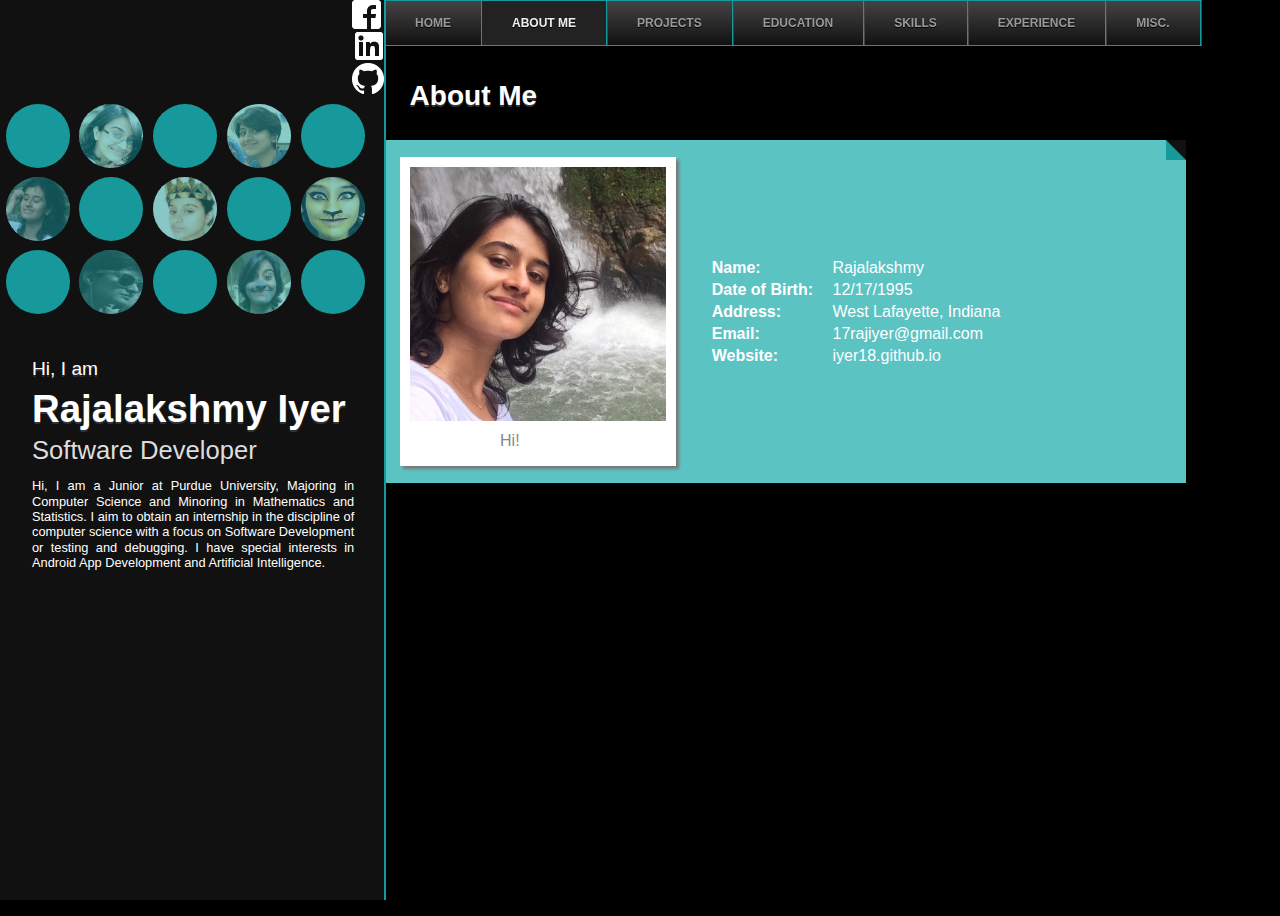
==== commit a8fc08ea: "resized" ====
--- a/about.html
+++ b/about.html
@@ -11,38 +11,38 @@
 		<div id="main">
 		<!-- Header -->
 						<div>
-						<a style="padding-left: 27.5em;" target="_blank" title="find me on Facebook" href="https://www.facebook.com/supriya.iyer.16"><img alt="follow me on facebook" src="FB-f-Logo__white_29.png" border=0></a>
-						<a style="padding-left: 27.7em; " target="_blank" title="find me on LinkedIn" href="https://www.linkedin.com/in/rajalakshmy-iyer-6a74203a "><img alt="follow me on linkedin" src="In-White-28px-TM.png" border=0></a>
-						<a style="padding-left: 27.5em; " target="_blank" title="find me on Github" href="https://github.com/iyer18"><img alt="follow me on github" src="GitHub-Mark-Light-32px.png" border=0></a>
+						<a style="padding-left: 27.5vw;height: 1vw;" target="_blank" title="find me on Facebook" href="https://www.facebook.com/supriya.iyer.16"><img alt="follow me on facebook" src="FB-f-Logo__white_29.png" ></a>
+						<a style="padding-left: 27.7vw; " target="_blank" title="find me on LinkedIn" href="https://www.linkedin.com/in/rajalakshmy-iyer-6a74203a "><img alt="follow me on linkedin" src="In-White-28px-TM.png" ></a>
+						<a style="padding-left: 27.5vw; " target="_blank" title="find me on Github" href="https://github.com/iyer18"><img alt="follow me on github" src="GitHub-Mark-Light-32px.png" border=0></a>
 						</div>
 						<div>
-							<table style="width:30vw;">
+							<table style="width:29vw;">
 							  <tr>
 							    <th><div id="circle"></div></th>
 							    <th><div id="circle">
-								<img style="width: 60px; height:60px; border-radius: 50%; opacity: 0.5;" src="images/IMG_6390.jpg"></div></th> 
+								<img style="width: 5vw; height:5vw; border-radius: 50%; opacity: 0.5;" src="images/IMG_6390.jpg"></div></th> 
 							    <th><div id="circle"></div></th>
 							    <th><div id="circle">
-								<img style="width: 60px; height:60px; border-radius: 50%; opacity: 0.5;" src="images/IMG_3269.jpg"></div></th> 
+								<img style="width: 5vw; height:5vw; border-radius: 50%; opacity: 0.5;" src="images/IMG_3269.jpg"></div></th> 
 							    <th><div id="circle"></div></th>
 							  </tr>
 							  <tr>
 							    <td><div id="circle">
-								<img style="width: 60px; height:60px; border-radius: 50%; opacity: 0.5;" src="images/IMG_7137.jpg"></div></td>
+								<img style="width: 5vw; height:5vw; border-radius: 50%; opacity: 0.5;" src="images/IMG_7137.jpg"></div></td>
 							    <td><div id="circle"></div></td> 
 							    <td><div id="circle">
-								<img style="width: 60px; height:60px; border-radius: 50%; opacity: 0.5;" src="images/IMG_6362.jpg"></div></td>
+								<img style="width: 5vw; height:5vw; border-radius: 50%; opacity: 0.5;" src="images/IMG_6362.jpg"></div></td>
 							    <th><div id="circle"></div></th> 
 							    <th><div id="circle">
-								<img style="width: 60px; height:60px; border-radius: 50%; opacity: 0.5;" src="images/IMG_5971.jpg"></div></th>
+								<img style="width: 5vw; height:5vw; border-radius: 50%; opacity: 0.5;" src="images/IMG_5971.jpg"></div></th>
 							  </tr>
 							  <tr>
 							    <td><div id="circle"></div></td>
 							    <td><div id="circle">
-								<img style="width: 60px; height:60px; border-radius: 50%; opacity: 0.5;" src="images/IMG_6397.jpg"></div></td> 
+								<img style="width: 5vw; height:5vw; border-radius: 50%; opacity: 0.5;" src="images/IMG_6397.jpg"></div></td> 
 							    <td><div id="circle"></div></td>
 							    <th><div id="circle">
-								<img style="width: 60px; height:60px; border-radius: 50%; opacity: 0.5;" src="images/IMG_5678.jpg"></div></th> 
+								<img style="width: 5vw; height:5vw; border-radius: 50%; opacity: 0.5;" src="images/IMG_5678.jpg"></div></th> 
 							    <th><div id="circle"></div></th>
 							  </tr>
 							</table>
@@ -76,10 +76,10 @@
 		<div id="side">
 			<div id="page6">
 			<h1 style="padding-left: 7vw;">About Me </h1>
-				<div class="note" style="width: 60vw; border-radius: 70px; padding-left: 6vw;">
+				<div class="note" style="width: 60vw; border-radius: 0px; padding-left: 6vw;">
 					<table>
 						<tr>
-							<td><div class="polaroid"><p>Hi!</p><img src="images/IMG_7069.jpg" style="height:30vh; width:30vh; " /></div></td>
+							<td><div class="polaroid"><p>Hi!</p><img src="images/IMG_7069.jpg" style="width:20vw; " /></div></td>
 							<td>
 								<table style="margin:10px; width: 25vw;">
 									<tr>
--- a/hStyle.css
+++ b/hStyle.css
@@ -61,7 +61,7 @@
 #top {
     position: fixed;
     top:0;
-	margin-left: 29.4vw;
+	  left: 30vw;
     background-color: #000000;
     min-width: 600px;
     overflow: hidden;
@@ -69,33 +69,34 @@
 }
 #side {
     position: absolute;
-    top: 4vh; 
     left:30vw;
     z-index: 1;
 }
 
 /************************* Pages *************************/
-#page1 {
-    margin-left: 45vh; 
-
+#page1 { 
+  position: absolute;
+  right: 0;
+  bottom: 0;
+  z-index: 1;
 }
 #page2 {
-    margin-top: 4vh; 
+    margin-top: 8vh; 
     margin-left: 4vw;
 }
 #page3 {
-    margin: 4vh 2vw 2vh 5vw; 
+    margin: 8vh 3vw 2vh 5vw; 
 }
 #page4 {
-    margin-top: 4vh; 
+    margin-top: 8vh; 
     margin-left: 2vw;
 }
 #page5 {
-    margin-top: 4vh; 
+    margin-top: 8vh; 
     margin-left: 2vw;
 }
 #page6 {
-    margin-top: 4vh; 
+    margin-top: 8vh; 
     margin-left: -5vw;
 }
 #page7 {
@@ -155,7 +156,7 @@
   margin: 2em auto;
   color: #fff;
   background: #5CC3C3;
-  overflow: hidden;
+  overflow: scroll;
 }
 
 .note:before {
@@ -196,9 +197,9 @@
 
 
 .tile {
-    width: 18vw;
-    height: 14vw;
-    line-height: 14vw;
+    width: 20vw;
+    height: 16vw;
+    line-height: 16vw;
     text-align: center;
     vertical-align: middle;
     background: #5CC3C3;
@@ -293,6 +294,7 @@
     background-color: #111;
     background-image: linear-gradient(#444, #111);
     box-shadow: 0 1px 1px #777;
+
 }
 #menu:before,
 #menu:after {
@@ -313,7 +315,7 @@
 
 #menu a {
     float: left;
-    padding: 12px 30px;
+    padding: 15px 30px;
     color: #999;
     text-transform: uppercase;
     font: bold 12px Arial, Helvetica;
@@ -323,21 +325,6 @@
 
 #menu li:hover > a {
     color: #fafafa;
-}
-
-#menu ul {
-    margin: 20px 0 0 0;
-    opacity: 0;
-    visibility: hidden;
-    position: absolute;
-    top: 38px;
-    left: 0;
-    z-index: 2;    
-    background: #444;   
-    background: linear-gradient(#444, #111);
-    box-shadow: 0 -1px 0 rgba(255,255,255,.3);  
-    border-radius: 3px;
-    transition: all .2s ease-in-out;
 }
 
 #menu .active {
@@ -399,13 +386,11 @@
 	background: #17999b;
 }
 #circle {
-	width: 60px;
-	height: 60px;
+	width: 5vw;
+	height: 5vw;
 	background: #17999b;
-	-moz-border-radius: 50px;
-	-webkit-border-radius: 50px;
 	border-radius: 50px;
-	margin: 2px;
+	margin: 0.2vw;
 }
 
 /************************* Skill Bar *************************/
@@ -419,17 +404,7 @@
     background:#eee;
     height:35px;
     border-radius:3px;
-    -moz-border-radius:3px;
-    -webkit-border-radius:3px;
-    -webkit-transition:0.4s linear;
-    -moz-transition:0.4s linear;
-    -ms-transition:0.4s linear;
-    -o-transition:0.4s linear;
     transition:0.4s linear;
-    -webkit-transition-property:width, background-color;
-    -moz-transition-property:width, background-color;
-    -ms-transition-property:width, background-color;
-    -o-transition-property:width, background-color;
     transition-property:width, background-color;
 }
 
@@ -442,10 +417,6 @@
     font-size:13px;
     color:#ffffff;
     background-color: rgba(23, 153, 155, 0.5);
-    -webkit-border-top-left-radius:3px;
-    -webkit-border-bottom-left-radius:4px;
-    -moz-border-radius-topleft:3px;
-    -moz-border-radius-bottomleft:3px;
     border-top-left-radius:3px;
     border-bottom-left-radius:3px;
 }
@@ -456,10 +427,6 @@
     padding:0 20px;
     height:35px;
     line-height:35px;
-    -webkit-border-top-left-radius:3px;
-    -webkit-border-bottom-left-radius:3px;
-    -moz-border-radius-topleft:3px;
-    -moz-border-radius-bottomleft:3px;
     border-top-left-radius:3px;
     border-bottom-left-radius:3px;
 }
@@ -469,8 +436,6 @@
     width: 0px;
     background:#5CC3C3;;
     border-radius:3px;
-    -moz-border-radius:3px;
-    -webkit-border-radius:3px;
 }
 
 .skill-bar-percent {
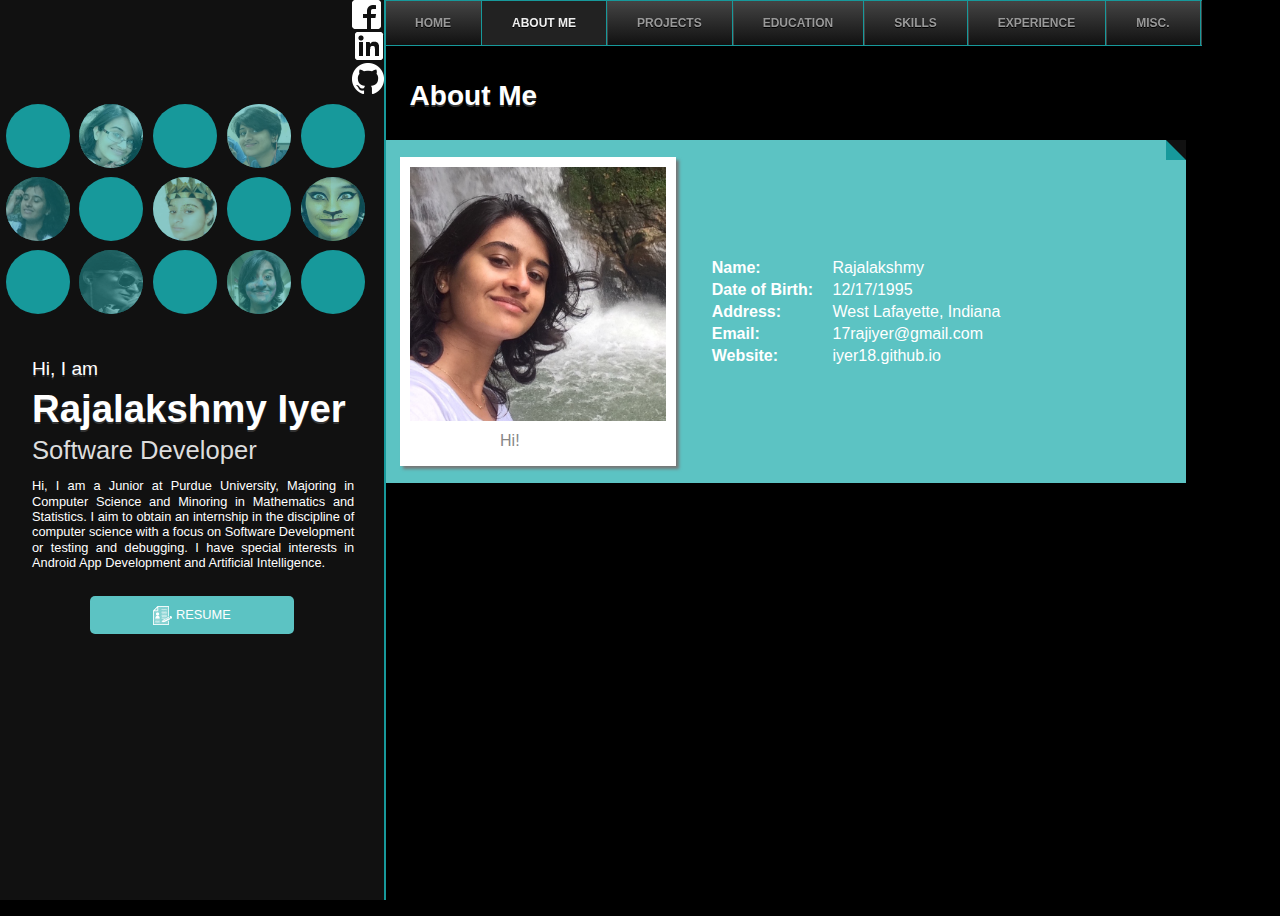
==== commit f8796165: "added resume page" ====
--- a/about.html
+++ b/about.html
@@ -54,6 +54,7 @@
 						<h2>Software Developer</h2>
 						<p>Hi, I am a Junior at Purdue University, Majoring in Computer Science and Minoring in Mathematics and Statistics. I aim to obtain an internship in the discipline of computer science with a focus on Software Development or testing and debugging. I have special interests in Android App Development and Artificial Intelligence.</p>
 						</header>
+						<div class="resume" onclick="location.href='Rajalakshmy_Iyer_resume.pdf';" ><img src="CV.png" alt=" RESUME"> <span>RESUME</span> </div>
 
 
 		</div>
--- a/hStyle.css
+++ b/hStyle.css
@@ -31,23 +31,6 @@
 table {
     color: #fff;
     width: 99%;
-}
-button {
-    width: 12vw;
-    height: 6vh;
-    background: #5CC3C3;
-    border: 1px solid #5CC3C3;
-    color: #fff;
-}
-
-button > img {
-  height: 2.5vh;
-}
-
-/* Add this to align vertically */
-button > img,
-button > span {
-  vertical-align: middle;
 }
 
 
@@ -156,7 +139,7 @@
   margin: 2em auto;
   color: #fff;
   background: #5CC3C3;
-  overflow: scroll;
+  overflow: auto;
 }
 
 .note:before {
@@ -191,6 +174,49 @@
   width: 100%;
   bottom: 0px;
   color: #888;
+}
+
+.button {
+  background-color: #5cc3c3;
+  border-radius: 5px;
+  height: 3vw;
+  width: 16vw;
+  vertical-align: center;
+  text-align: center;
+  color: #fff;
+  line-height: 3vw;
+  margin-left: 18vw;
+  cursor: pointer;
+}
+.button > img {
+  height: 1.5vw;
+}
+.button > img,
+.button > span {
+  vertical-align: middle;
+}
+.button:link {
+
+}
+.resume {
+  background-color: #5cc3c3;
+  border-radius: 5px;
+  height: 3vw;
+  width: 16vw;
+  vertical-align: center;
+  text-align: center;
+  color: #fff;
+  line-height: 3vw;
+  margin-left: 7vw;
+  cursor: pointer;
+
+}
+.resume > img {
+  height: 1.5vw;
+}
+.resume > img,
+.resume > span {
+  vertical-align: middle;
 }
 
 /************************* tiles **************************/
